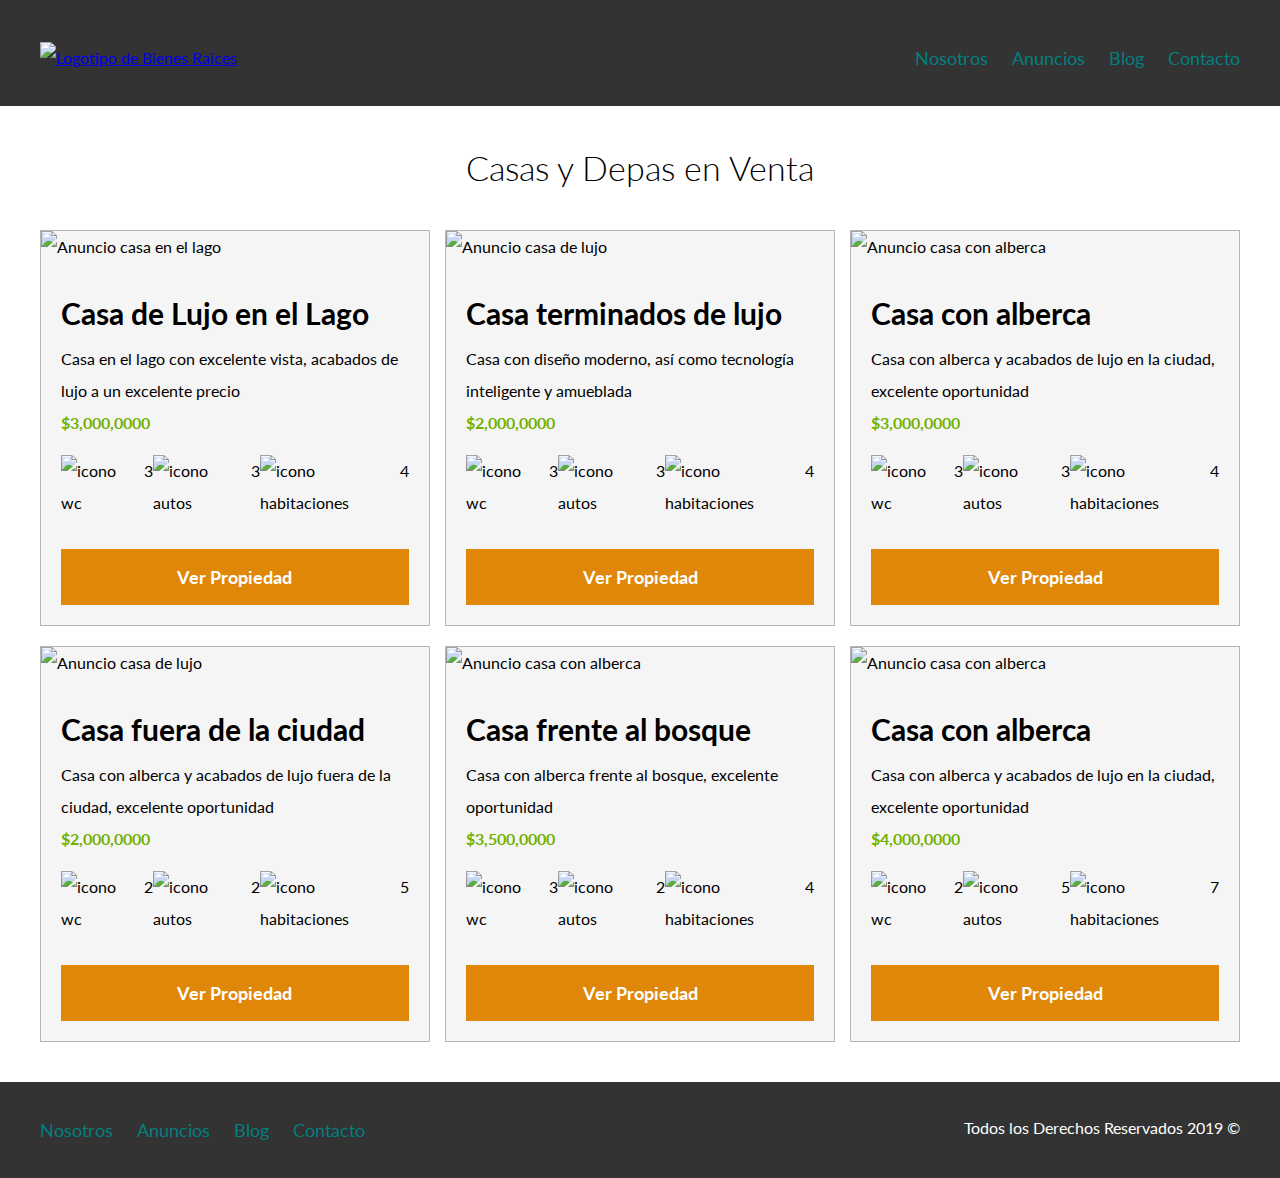
==== anuncios.html @ 3a056321 "com" ====
<!DOCTYPE html>
<html lang="en">
<head>
    <meta charset="UTF-8">
    <meta name="viewport" content="width=device-width, initial-scale=1.0">
    <meta http-equiv="X-UA-Compatible" content="ie=edge">
    <title>Bienes Raices</title>
    <link href="https://fonts.googleapis.com/css?family=Lato:300,400,700,900" rel="stylesheet">
    <link rel="stylesheet" href="css/normalize.css">
    <link rel="stylesheet" href="css/styles.css">
</head>
<body>

    <header class="site-header">
        <div class="contenedor contenido-header">
            <div class="barra">
                <a href="/">
                    <img src="img/logo.svg" alt="Logotipo de Bienes Raices">
                </a>
                <div class="mobile-menu">
                    <a href="#navegacion">
                        <img src="img/barras.svg" alt="Icono Menu">
                    </a>
                </div>

                <nav id="navegacion" class="navegacion">
                    <a href="nosotros.html">Nosotros</a>
                    <a href="anuncios.html">Anuncios</a>
                    <a href="blog.html">Blog</a>
                    <a href="contacto.html">Contacto</a>
                </nav>
            </div>
        </div> <!-- contenedor -->
    </header>

    <main class="seccion contenedor">
        <h2 class="fw-300 centrar-texto">Casas y Depas en Venta</h2>

        <div class="contenedor-anuncios">
            <div class="anuncio">
                <img src="img/anuncio1.jpg" alt="Anuncio casa en el lago">
                <div class="contenido-anuncio">
                    <h3>Casa de Lujo en el Lago</h3>
                    <p>Casa en el lago con excelente vista, acabados de lujo a un excelente precio</p>
                    <p class="precio">$3,000,0000</p>

                    <ul class="iconos-caracteristicas">
                        <li>
                            <img src="img/icono_wc.svg" alt="icono wc">
                            <p>3</p>
                        </li>
                        <li>
                            <img src="img/icono_estacionamiento.svg" alt="icono autos">
                            <p>3</p>
                        </li>
                        <li>
                            <img src="img/icono_dormitorio.svg" alt="icono habitaciones">
                            <p>4</p>
                        </li>
                    </ul>


                    <a href="anuncio.html" class="boton boton-amarillo d-block">Ver Propiedad</a>
                </div>
            </div>

            <div class="anuncio">
                <img src="img/anuncio2.jpg" alt="Anuncio casa de lujo">
                <div class="contenido-anuncio">
                    <h3>Casa terminados de lujo</h3>
                    <p>Casa con diseño moderno, así como tecnología inteligente y amueblada</p>
                    <p class="precio">$2,000,0000</p>
                    <ul class="iconos-caracteristicas">
                        <li>
                            <img src="img/icono_wc.svg" alt="icono wc">
                            <p>3</p>
                        </li>
                        <li>
                            <img src="img/icono_estacionamiento.svg" alt="icono autos">
                            <p>3</p>
                        </li>
                        <li>
                            <img src="img/icono_dormitorio.svg" alt="icono habitaciones">
                            <p>4</p>
                        </li>
                    </ul>

                    <a href="anuncio.html" class="boton boton-amarillo d-block">Ver Propiedad</a>
                </div>
            </div>

            <div class="anuncio">
                <img src="img/anuncio3.jpg" alt="Anuncio casa con alberca">
                <div class="contenido-anuncio">
                    <h3>Casa con alberca</h3>
                    <p>Casa con alberca y acabados de lujo en la ciudad, excelente oportunidad</p>
                    <p class="precio">$3,000,0000</p>
                    <ul class="iconos-caracteristicas">
                        <li>
                            <img src="img/icono_wc.svg" alt="icono wc">
                            <p>3</p>
                        </li>
                        <li>
                            <img src="img/icono_estacionamiento.svg" alt="icono autos">
                            <p>3</p>
                        </li>
                        <li>
                            <img src="img/icono_dormitorio.svg" alt="icono habitaciones">
                            <p>4</p>
                        </li>
                    </ul>

                    <a href="anuncio.html" class="boton boton-amarillo d-block">Ver Propiedad</a>
                </div><!--contenido anuncio-->
            </div> <!--anuncio-->

            <div class="anuncio">
                <img src="img/anuncio4.jpg" alt="Anuncio casa de lujo">
                <div class="contenido-anuncio">
                    <h3>Casa fuera de la ciudad</h3>
                    <p>Casa con alberca y acabados de lujo fuera de la ciudad, excelente oportunidad</p>
                    <p class="precio">$2,000,0000</p>
                    <ul class="iconos-caracteristicas">
                        <li>
                            <img src="img/icono_wc.svg" alt="icono wc">
                            <p>2</p>
                        </li>
                        <li>
                            <img src="img/icono_estacionamiento.svg" alt="icono autos">
                            <p>2</p>
                        </li>
                        <li>
                            <img src="img/icono_dormitorio.svg" alt="icono habitaciones">
                            <p>5</p>
                        </li>
                    </ul>

                    <a href="anuncio.html" class="boton boton-amarillo d-block">Ver Propiedad</a>
                </div><!--contenido anuncio-->
            </div> <!--anuncio-->
        
            <div class="anuncio">
                <img src="img/anuncio5.jpg" alt="Anuncio casa con alberca">
                <div class="contenido-anuncio">
                    <h3>Casa frente al bosque</h3>
                    <p>Casa con alberca frente al bosque, excelente oportunidad</p>
                    <p class="precio">$3,500,0000</p>
                    <ul class="iconos-caracteristicas">
                        <li>
                            <img src="img/icono_wc.svg" alt="icono wc">
                            <p>3</p>
                        </li>
                        <li>
                            <img src="img/icono_estacionamiento.svg" alt="icono autos">
                            <p>2</p>
                        </li>
                        <li>
                            <img src="img/icono_dormitorio.svg" alt="icono habitaciones">
                            <p>4</p>
                        </li>
                    </ul>

                    <a href="anuncio.html" class="boton boton-amarillo d-block">Ver Propiedad</a>
                </div><!--contenido anuncio-->
            </div> <!--anuncio-->

            <div class="anuncio">
                <img src="img/anuncio6.jpg" alt="Anuncio casa con alberca">
                <div class="contenido-anuncio">
                    <h3>Casa con alberca</h3>
                    <p>Casa con alberca y acabados de lujo en la ciudad, excelente oportunidad</p>
                    <p class="precio">$4,000,0000</p>
                    <ul class="iconos-caracteristicas">
                        <li>
                            <img src="img/icono_wc.svg" alt="icono wc">
                            <p>2</p>
                        </li>
                        <li>
                            <img src="img/icono_estacionamiento.svg" alt="icono autos">
                            <p>5</p>
                        </li>
                        <li>
                            <img src="img/icono_dormitorio.svg" alt="icono habitaciones">
                            <p>7</p>
                        </li>
                    </ul>

                    <a href="anuncio.html" class="boton boton-amarillo d-block">Ver Propiedad</a>
                </div><!--contenido anuncio-->
            </div> <!--anuncio-->
        </div>
    </main>

    <footer class="site-footer seccion">
        <div class="contenedor contenedor-footer">
            <nav class="navegacion">
                <a href="nosotros.html">Nosotros</a>
                <a href="anuncios.html">Anuncios</a>
                <a href="blog.html">Blog</a>
                <a href="contacto.html">Contacto</a>
            </nav>
            <p class="copyright">Todos los Derechos Reservados 2019 &copy; </p>
        </div>
    </footer>
</body>
</html>
---- css/styles.css ----
html {
    box-sizing: border-box;
    font-size: 62.5%; /** Reset para REMS - 62.5% = 10px de 16px **/
}
*, *:before, *:after {
    box-sizing: inherit;
}
body {
    font-family: 'Lato', sans-serif;
    font-size: 1.6rem;
    line-height: 2;
}

/** Globales **/
img {
    max-width: 100%;
}
.contenedor {
    width: 95%;
    max-width: 120rem; /** = 1200px; **/
    margin: 0 auto;
}
h1 {
    font-size: 8rem;
}
h2 {
    font-size: 3.4rem;
}
h3 {
    font-size: 3rem;
}
h4 {
    font-size: 2.6rem;
}

/** Utilidades **/
.seccion {
    margin-top: 2rem;
    margin-bottom: 2rem;
}
.fw-300 {
    font-weight: 300;
}
.centrar-texto {
    text-align: center;
}
.d-block {
    display: block!important;
}
.contenido-centrado {
    max-width: 800px;
}

/** Botones **/
.boton {
    color: #ffffff;
    font-weight: 700;
    text-decoration: none;
    font-size: 1.8rem;
    padding: 1rem 3rem;
    margin-top: 3rem;
    display: inline-block;
    text-align: center;
    border: none;
    display: block;
    flex: 0 0 100%;
}
@media (min-width: 768px) {
    .boton {
        display: inline-block;
        flex: 0 0 auto;
    }
}
.boton:hover {
    cursor: pointer;
}
.boton-amarillo {
    background-color: #E08709;
}
.boton-verde {
    background-color: #71B100;
}


/* Header */
.site-header {
    background-color: #333333;
    padding: 1rem 0 3rem 0;
}
.site-header.inicio {
    background-image: url(../img/head_inver.JPG);
    background-position: center center;
    background-size: cover;
    height: 100vh;
    min-height: 60rem;
}
.contenido-header {
    height: 100%;
    display: flex;
    flex-direction: column;
    justify-content: space-between;
    text-align: center;
}
@media (min-width: 768px) {
    .contenido-header{
        text-align: left;
    }
}
.contenido-header h1 {
    color: #008080;
    padding-bottom: 50rem;
    max-width: 120rem;
    line-height: 2;
}
.barra {
    padding-top: 3rem;
}
@media (min-width: 768px) {
    .barra {
        display: flex;
        justify-content: space-between;
        align-items: center;
    }
}

/** Navegacion **/
.navegacion a {
    color: #008080;
    text-decoration: none;
    font-size: 2.2rem;
    display: block;
}
@media (min-width: 768px) {
    .navegacion a {
        display: inline-block;
        font-size: 1.8rem; /** = 18px **/
        margin-right: 2rem;
    }
    .navegacion a:last-of-type {
        margin: 0;
    }
}
.navegacion a:hover {
    color: #71B100;
}

/** Mobile Menu **/
.mobile-menu img {
    width: 5rem;
}
@media (min-width: 768px) {
    .mobile-menu {
        display: none;
    }
}
.navegacion:target {
    display: block;
}
.navegacion {
    display: none;
}
@media (min-width: 768px) {
    .navegacion {
        display: block;
    }
}

/** Iconos Nosotros **/
@media (min-width: 768px) {
    .iconos-nosotros {
        display: flex;
        justify-content: space-between;
    }
}
.icono {
    text-align: center;
}
@media (min-width: 768px) {
    .icono {
        flex-basis: calc(33.3% - 1rem);
    }
}
.icono h3 {
    text-transform: uppercase;
}
/** Anuncios **/

@media (min-width: 768px) {
    .contenedor-anuncios{
        display: flex;
        justify-content: space-between;
        flex-wrap: wrap;
    }
}
.anuncio {
    border: 1px solid #B5B5B5;
    background-color: #F5F5F5;
    margin-bottom: 2rem;
}
@media (min-width: 768px) {
    .anuncio {
        flex: 0 0 calc(33.3% - 1rem);
    }
}
.contenido-anuncio {
    padding: 2rem;
}
.contenido-anuncio h3, 
.contenido-anuncio p  {
    margin: 0;
}
.precio {
    color: #71B100;
    font-weight: 700;
}
.iconos-caracteristicas {
    list-style: none;
    padding: 0;
    display: flex;
    justify-content: space-evenly;
    flex: 1;
    max-width: 500px;
}
.iconos-caracteristicas li {
    /* flex: 1; */
    display: flex;
}
.iconos-caracteristicas li img {
    margin-right: 2rem;
}
.ver-todas {
    display: flex;
    justify-content: flex-end;
}

/** Contacto Home **/
.imagen-contacto {
    background-image: url(../img/mejor_inv.jpg);
    background-position: center center;
    background-size: cover;
    height: 40rem;
    display: flex;
    align-items: center;
}
.contenido-contacto {
    flex: 0 0 95%;
    color: #ffffff;
}
.contenido-contacto p {
    font-size: 1.8rem;
}

/** Sección Inferior **/
@media (min-width: 768px) {
    .seccion-inferior {
        display: flex;
        justify-content: space-between;
    }
    .seccion-inferior .blog {
        flex-basis: 60%;
    }
    .seccion-inferior .testimoniales {
        flex-basis: calc(40% - 2rem);
    }
}
.entrada-blog {
    margin-bottom: 2rem;
}
@media (min-width: 768px) {
    .entrada-blog {
        display: flex;
        justify-content: space-between;
    }
}

.entrada-blog:last-of-type {
    margin-bottom: 0;
}
@media (min-width: 768px) {
    .entrada-blog .imagen {
        flex-basis: 40%;
    }
    .entrada-blog .texto-entrada {
        flex-basis: calc(60% - 3rem);
    }
}
.texto-entrada a {
    color: #000000;
    text-decoration: none;
}
.texto-entrada h4 {
    margin: 0;
    line-height: 1.4;
}
.texto-entrada h4::after {
    content: '';
    display: block;
    width: 15rem;
    height: .5rem;
    background-color: #71B100;
    margin-top: 1rem;
}
.texto-entrada span {
    color: #E08709;
}
/*** Testimoniales **/
.testimonial {
    background-color: #71B100;
    font-size: 2.4rem;
    padding: 2rem;
    color: #ffffff;
    border-radius: 2rem;
}
.testimonial  p {
    text-align: right;
}
.testimonial blockquote::before {
    content: '';
    background-image: url(../img/comilla.svg);
    width: 4rem;
    height: 4rem;
    position: absolute;
    left: -2rem;
}

.testimonial blockquote {
    position: relative;
    padding-left: 5rem;
    font-weight: 300;
}
/** Footer **/
.site-footer {
    background-color: #333333;
    margin: 0;
}
.contenedor-footer {
    padding: 3rem 0;
    text-align: center;
}
@media (min-width: 768px) {
    .contenedor-footer {
        display: flex;
        justify-content: space-between;
    }
}
.site-footer nav {
    display: none;
}
@media (min-width: 768px) {
    .site-footer nav {
        display: block;
    }
}

.copyright {
    margin: 0;
    color: #ffffff;
}

/** INTERNAS **/
/* Nosotros **/
@media (min-width: 768px) {
    .contenido-nosotros {
        display: grid;
        grid-template-columns: repeat(2, 1fr);
        grid-column-gap: 2rem;
    }
}

.texto-nosotros blockquote {
    font-weight: 900;
    font-size: 2rem;
    margin: 0;
    padding: 1rem 0 3rem 0;
}

/** Anuncio **/
.resumen-propiedad {
    display: flex;
    justify-content: space-between;
    align-items: center;
}

/** Contacto **/
.contacto p {
    font-size: 1.4rem;
    color: #4f4f4f;
    margin: 2rem 0 0 0;
}
legend {
    font-size: 2rem;
    color: #4f4f4f;
}
label {
    font-weight: 700;
    text-transform: uppercase;
    display: block;
}
input:not([type="submit"]),
textarea,
select {
    padding: 1rem;
    display: block;
    width: 100%;
    background-color: #e1e1e1;
    margin-bottom: 2rem;
    border: none;
    border-radius: 1rem;
}
input[type="radio"]{
    width: auto;
    margin: 0;
}
select {
    -webkit-appearance: none;
    appearance: none;
}
textarea {
    height: 20rem;
}
.forma-contacto {
    max-width:30rem;
    display: flex;
    justify-content: space-between;
    align-items: center;
}
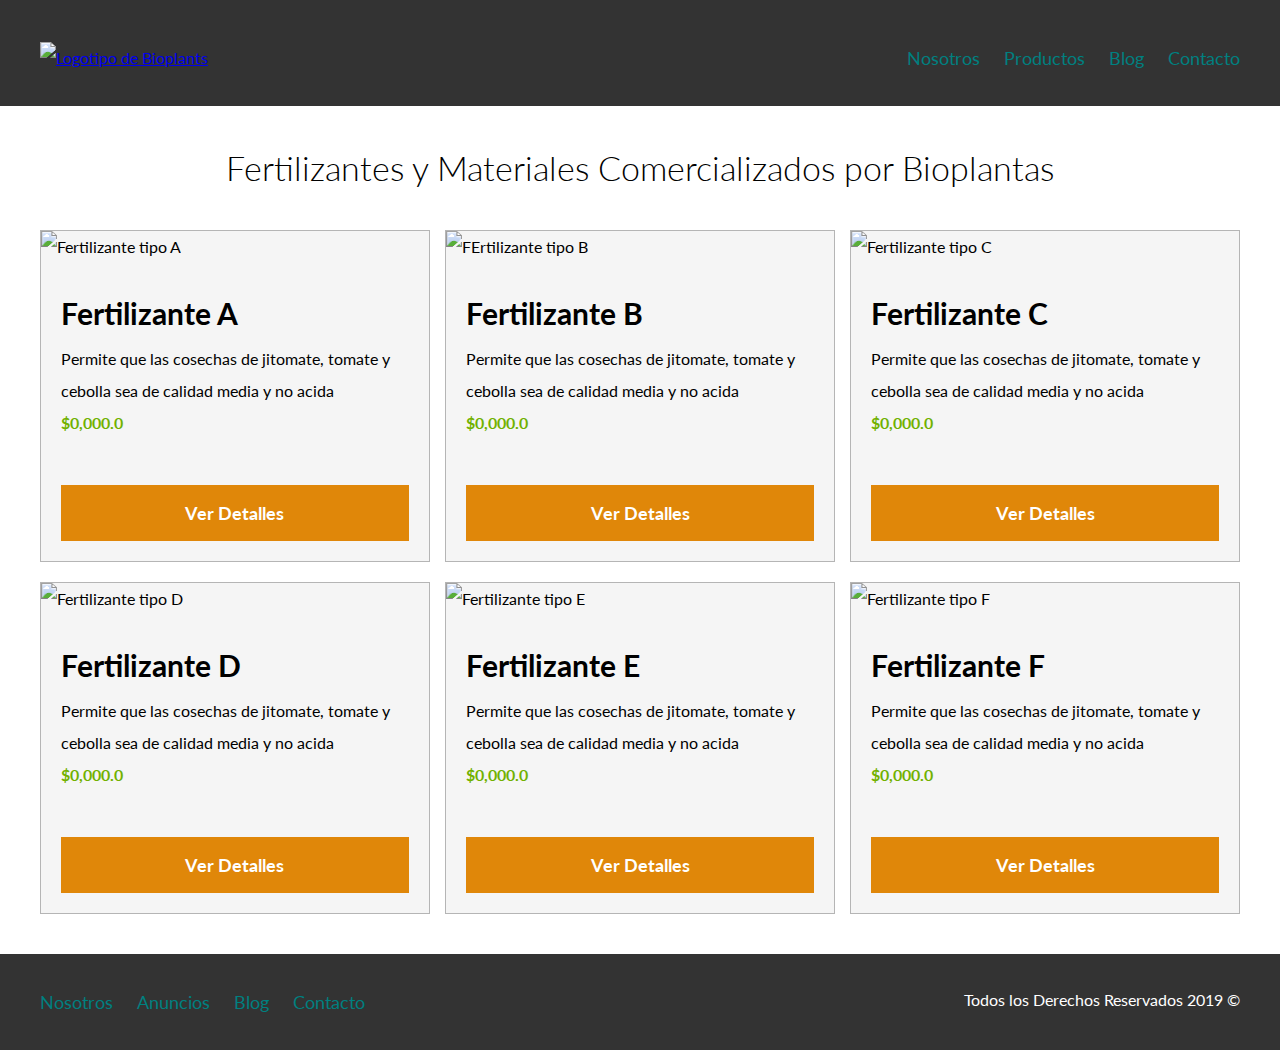
==== commit 75caa7af: "cambios" ====
--- a/anuncios.html
+++ b/anuncios.html
@@ -1,10 +1,10 @@
-<!DOCTYPE html>
+﻿<!DOCTYPE html>
 <html lang="en">
 <head>
     <meta charset="UTF-8">
     <meta name="viewport" content="width=device-width, initial-scale=1.0">
     <meta http-equiv="X-UA-Compatible" content="ie=edge">
-    <title>Bienes Raices</title>
+    <title>🌻 Bioplants</title>
     <link href="https://fonts.googleapis.com/css?family=Lato:300,400,700,900" rel="stylesheet">
     <link rel="stylesheet" href="css/normalize.css">
     <link rel="stylesheet" href="css/styles.css">
@@ -15,7 +15,7 @@
         <div class="contenedor contenido-header">
             <div class="barra">
                 <a href="/">
-                    <img src="img/logo.svg" alt="Logotipo de Bienes Raices">
+                    <img src="img/logo.svg" alt="Logotipo de Bioplants">
                 </a>
                 <div class="mobile-menu">
                     <a href="#navegacion">
@@ -25,7 +25,7 @@
 
                 <nav id="navegacion" class="navegacion">
                     <a href="nosotros.html">Nosotros</a>
-                    <a href="anuncios.html">Anuncios</a>
+                    <a href="anuncios.html">Productos</a>
                     <a href="blog.html">Blog</a>
                     <a href="contacto.html">Contacto</a>
                 </nav>
@@ -34,160 +34,95 @@
     </header>
 
     <main class="seccion contenedor">
-        <h2 class="fw-300 centrar-texto">Casas y Depas en Venta</h2>
+        <h2 class="fw-300 centrar-texto">Fertilizantes y Materiales Comercializados por Bioplantas</h2>
 
         <div class="contenedor-anuncios">
             <div class="anuncio">
-                <img src="img/anuncio1.jpg" alt="Anuncio casa en el lago">
+                <img src="img/anuncio1.jpg" alt="Fertilizante tipo A">
                 <div class="contenido-anuncio">
-                    <h3>Casa de Lujo en el Lago</h3>
-                    <p>Casa en el lago con excelente vista, acabados de lujo a un excelente precio</p>
-                    <p class="precio">$3,000,0000</p>
+                    <h3>Fertilizante A</h3>
+                    <p>Permite que las cosechas de jitomate, tomate y cebolla sea de calidad media y no acida</p>
+                    <p class="precio">$0,000.0</p>
 
                     <ul class="iconos-caracteristicas">
-                        <li>
-                            <img src="img/icono_wc.svg" alt="icono wc">
-                            <p>3</p>
-                        </li>
-                        <li>
-                            <img src="img/icono_estacionamiento.svg" alt="icono autos">
-                            <p>3</p>
-                        </li>
-                        <li>
-                            <img src="img/icono_dormitorio.svg" alt="icono habitaciones">
-                            <p>4</p>
-                        </li>
+                        
                     </ul>
 
 
-                    <a href="anuncio.html" class="boton boton-amarillo d-block">Ver Propiedad</a>
+                    <a href="anuncio.html" class="boton boton-amarillo d-block">Ver Detalles</a>
                 </div>
             </div>
 
             <div class="anuncio">
-                <img src="img/anuncio2.jpg" alt="Anuncio casa de lujo">
+                <img src="img/anuncio2.jpg" alt="FErtilizante tipo B">
                 <div class="contenido-anuncio">
-                    <h3>Casa terminados de lujo</h3>
-                    <p>Casa con diseño moderno, así como tecnología inteligente y amueblada</p>
-                    <p class="precio">$2,000,0000</p>
+                    <h3>Fertilizante B</h3>
+                    <p>Permite que las cosechas de jitomate, tomate y cebolla sea de calidad media y no acida</p>
+                    <p class="precio">$0,000.0</p>
                     <ul class="iconos-caracteristicas">
-                        <li>
-                            <img src="img/icono_wc.svg" alt="icono wc">
-                            <p>3</p>
-                        </li>
-                        <li>
-                            <img src="img/icono_estacionamiento.svg" alt="icono autos">
-                            <p>3</p>
-                        </li>
-                        <li>
-                            <img src="img/icono_dormitorio.svg" alt="icono habitaciones">
-                            <p>4</p>
-                        </li>
+                       
                     </ul>
 
-                    <a href="anuncio.html" class="boton boton-amarillo d-block">Ver Propiedad</a>
+                    <a href="anuncio.html" class="boton boton-amarillo d-block">Ver Detalles</a>
                 </div>
             </div>
 
             <div class="anuncio">
-                <img src="img/anuncio3.jpg" alt="Anuncio casa con alberca">
+                <img src="img/anuncio3.jpg" alt="Fertilizante tipo C">
                 <div class="contenido-anuncio">
-                    <h3>Casa con alberca</h3>
-                    <p>Casa con alberca y acabados de lujo en la ciudad, excelente oportunidad</p>
-                    <p class="precio">$3,000,0000</p>
+                    <h3>Fertilizante C</h3>
+                    <p>Permite que las cosechas de jitomate, tomate y cebolla sea de calidad media y no acida</p>
+                    <p class="precio">$0,000.0</p>
                     <ul class="iconos-caracteristicas">
-                        <li>
-                            <img src="img/icono_wc.svg" alt="icono wc">
-                            <p>3</p>
-                        </li>
-                        <li>
-                            <img src="img/icono_estacionamiento.svg" alt="icono autos">
-                            <p>3</p>
-                        </li>
-                        <li>
-                            <img src="img/icono_dormitorio.svg" alt="icono habitaciones">
-                            <p>4</p>
-                        </li>
+                       
                     </ul>
 
-                    <a href="anuncio.html" class="boton boton-amarillo d-block">Ver Propiedad</a>
+                    <a href="anuncio.html" class="boton boton-amarillo d-block">Ver Detalles</a>
                 </div><!--contenido anuncio-->
             </div> <!--anuncio-->
 
             <div class="anuncio">
-                <img src="img/anuncio4.jpg" alt="Anuncio casa de lujo">
+                <img src="img/anuncio4.jpg" alt="Fertilizante tipo D">
                 <div class="contenido-anuncio">
-                    <h3>Casa fuera de la ciudad</h3>
-                    <p>Casa con alberca y acabados de lujo fuera de la ciudad, excelente oportunidad</p>
-                    <p class="precio">$2,000,0000</p>
+                    <h3>Fertilizante D</h3>
+                    <p>Permite que las cosechas de jitomate, tomate y cebolla sea de calidad media y no acida</p>
+                    <p class="precio">$0,000.0</p>
                     <ul class="iconos-caracteristicas">
-                        <li>
-                            <img src="img/icono_wc.svg" alt="icono wc">
-                            <p>2</p>
-                        </li>
-                        <li>
-                            <img src="img/icono_estacionamiento.svg" alt="icono autos">
-                            <p>2</p>
-                        </li>
-                        <li>
-                            <img src="img/icono_dormitorio.svg" alt="icono habitaciones">
-                            <p>5</p>
-                        </li>
+                        
                     </ul>
 
-                    <a href="anuncio.html" class="boton boton-amarillo d-block">Ver Propiedad</a>
+                    <a href="anuncio.html" class="boton boton-amarillo d-block">Ver Detalles</a>
                 </div><!--contenido anuncio-->
             </div> <!--anuncio-->
         
             <div class="anuncio">
-                <img src="img/anuncio5.jpg" alt="Anuncio casa con alberca">
+                <img src="img/anuncio5.jpg" alt="Fertilizante tipo E">
                 <div class="contenido-anuncio">
-                    <h3>Casa frente al bosque</h3>
-                    <p>Casa con alberca frente al bosque, excelente oportunidad</p>
-                    <p class="precio">$3,500,0000</p>
+                    <h3>Fertilizante E</h3>
+                    <p>Permite que las cosechas de jitomate, tomate y cebolla sea de calidad media y no acida</p>
+                    <p class="precio">$0,000.0</p>
                     <ul class="iconos-caracteristicas">
-                        <li>
-                            <img src="img/icono_wc.svg" alt="icono wc">
-                            <p>3</p>
-                        </li>
-                        <li>
-                            <img src="img/icono_estacionamiento.svg" alt="icono autos">
-                            <p>2</p>
-                        </li>
-                        <li>
-                            <img src="img/icono_dormitorio.svg" alt="icono habitaciones">
-                            <p>4</p>
-                        </li>
+                        
                     </ul>
 
-                    <a href="anuncio.html" class="boton boton-amarillo d-block">Ver Propiedad</a>
+                    <a href="anuncio.html" class="boton boton-amarillo d-block">Ver Detalles</a>
                 </div><!--contenido anuncio-->
             </div> <!--anuncio-->
 
             <div class="anuncio">
-                <img src="img/anuncio6.jpg" alt="Anuncio casa con alberca">
+                <img src="img/anuncio6.jpg" alt="Fertilizante tipo F">
                 <div class="contenido-anuncio">
-                    <h3>Casa con alberca</h3>
-                    <p>Casa con alberca y acabados de lujo en la ciudad, excelente oportunidad</p>
-                    <p class="precio">$4,000,0000</p>
+                    <h3>Fertilizante F</h3>
+                    <p>Permite que las cosechas de jitomate, tomate y cebolla sea de calidad media y no acida</p>
+                    <p class="precio">$0,000.0</p>
                     <ul class="iconos-caracteristicas">
-                        <li>
-                            <img src="img/icono_wc.svg" alt="icono wc">
-                            <p>2</p>
-                        </li>
-                        <li>
-                            <img src="img/icono_estacionamiento.svg" alt="icono autos">
-                            <p>5</p>
-                        </li>
-                        <li>
-                            <img src="img/icono_dormitorio.svg" alt="icono habitaciones">
-                            <p>7</p>
-                        </li>
+                       
                     </ul>
 
-                    <a href="anuncio.html" class="boton boton-amarillo d-block">Ver Propiedad</a>
+                    <a href="anuncio.html" class="boton boton-amarillo d-block">Ver Detalles</a>
                 </div><!--contenido anuncio-->
             </div> <!--anuncio-->
+
         </div>
     </main>
 
